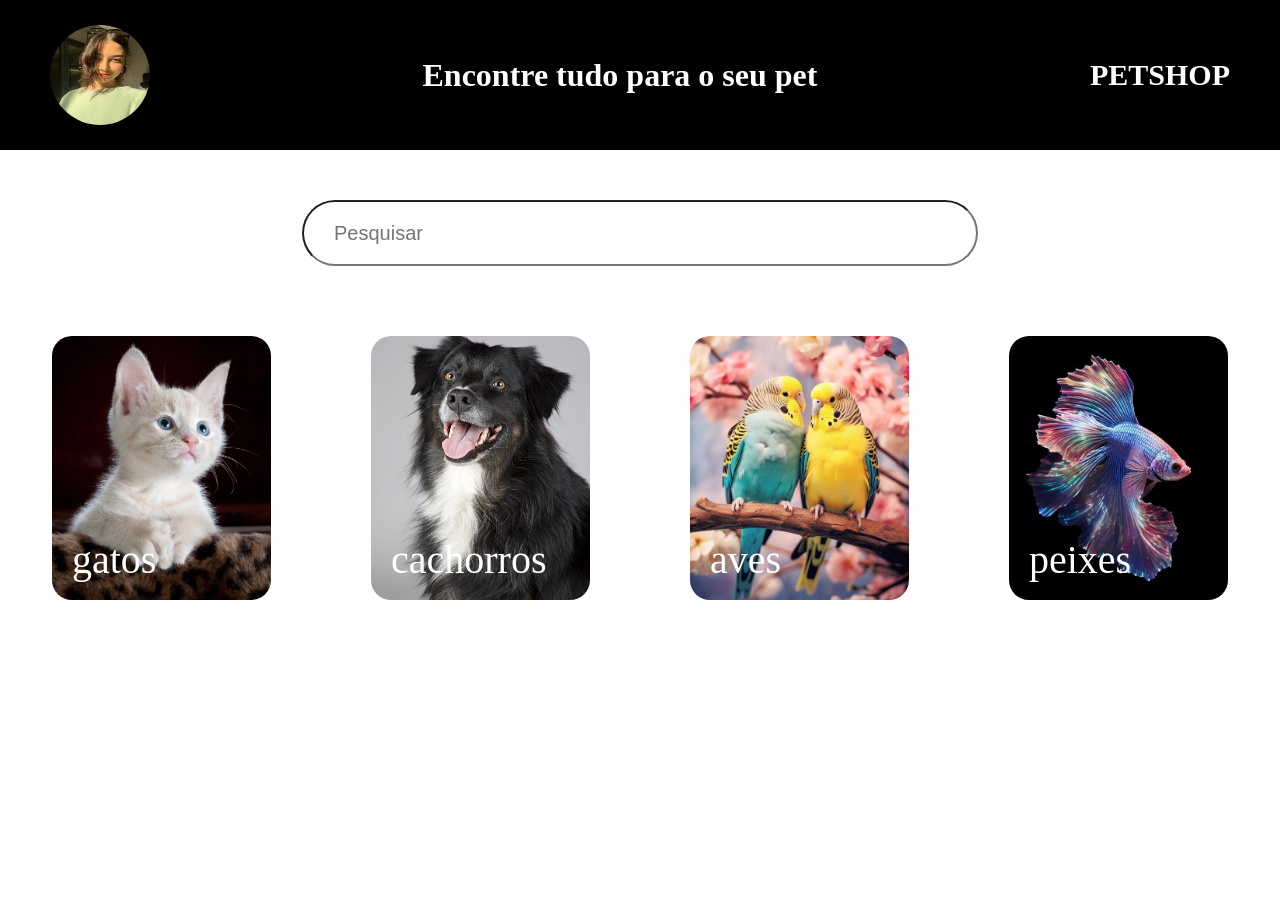
==== ATIVIDADE01/aula_06/index.html @ b791f921 "ATIVIDADE01" ====
<!DOCTYPE html>
<html lang="en">

<head>
    <meta charset="UTF-8">
    <link rel="stylesheet" href="./styles.css">
    <title>PetShop</title>
</head>

<body>

    <header class="menu">
        <img src="./img/perfil.png" alt="Não foi possivel carregar a imagem!">

        <h1>Encontre tudo para o seu pet</h1>

        <p>PetShop</p>
    </header>

    <div class="campo-pesquisa">
        <input type="text" placeholder="Pesquisar">
    </div>

    <div class="grupo-card">
        <div class="card" style="background-image: url(./img/gato.jpg);">
            <p>gatos</p>
        </div>
        <div class="card" style="background-image: url(./img/cachorro.jpg);">
            <p>cachorros</p>
        </div>
        <div class="card" style="background-image: url(./img/ave.png);">
            <p>aves</p>
        </div>
        <div class="card" style="background-image: url(./img/peixe.png);">
            <p>peixes</p>
        </div>
    </div>

</body>

</html>
---- ATIVIDADE01/aula_06/styles.css ----
body{
    margin: 0px;
}

.menu {
    height: 50px;
    background-color: black;
    display: flex;
    justify-content: space-between;
    align-items: center;
    color: white;
    padding: 50px;
}

.menu img {
    width: 100px;
    height: 100px;
    border-radius: 100%;
}

.menu p {
    font-size: 30px;
    font-weight: bold;
    text-transform: uppercase;
}

.campo-pesquisa{
    display: flex;
    justify-content: center;
    margin-top: 50px;
}

.campo-pesquisa input {
    height: 60px;
    width: 50%;
    border-radius: 50px;
    font-size: 20px;
    padding-left: 30px;
}

.grupo-card{
    display: flex;
    justify-content: center;
    margin-top: 70px;
}

.card{
    width: 219px;
    height: 264px;
    border-radius: 20px;
    margin: 0px 50px 0px 50px;
    background-size: cover;
    background-position: center;
    cursor: pointer;
}

.card p{
    color: white;
    font-size: 40px;
    margin: 200px 0px 0px 20px;
}
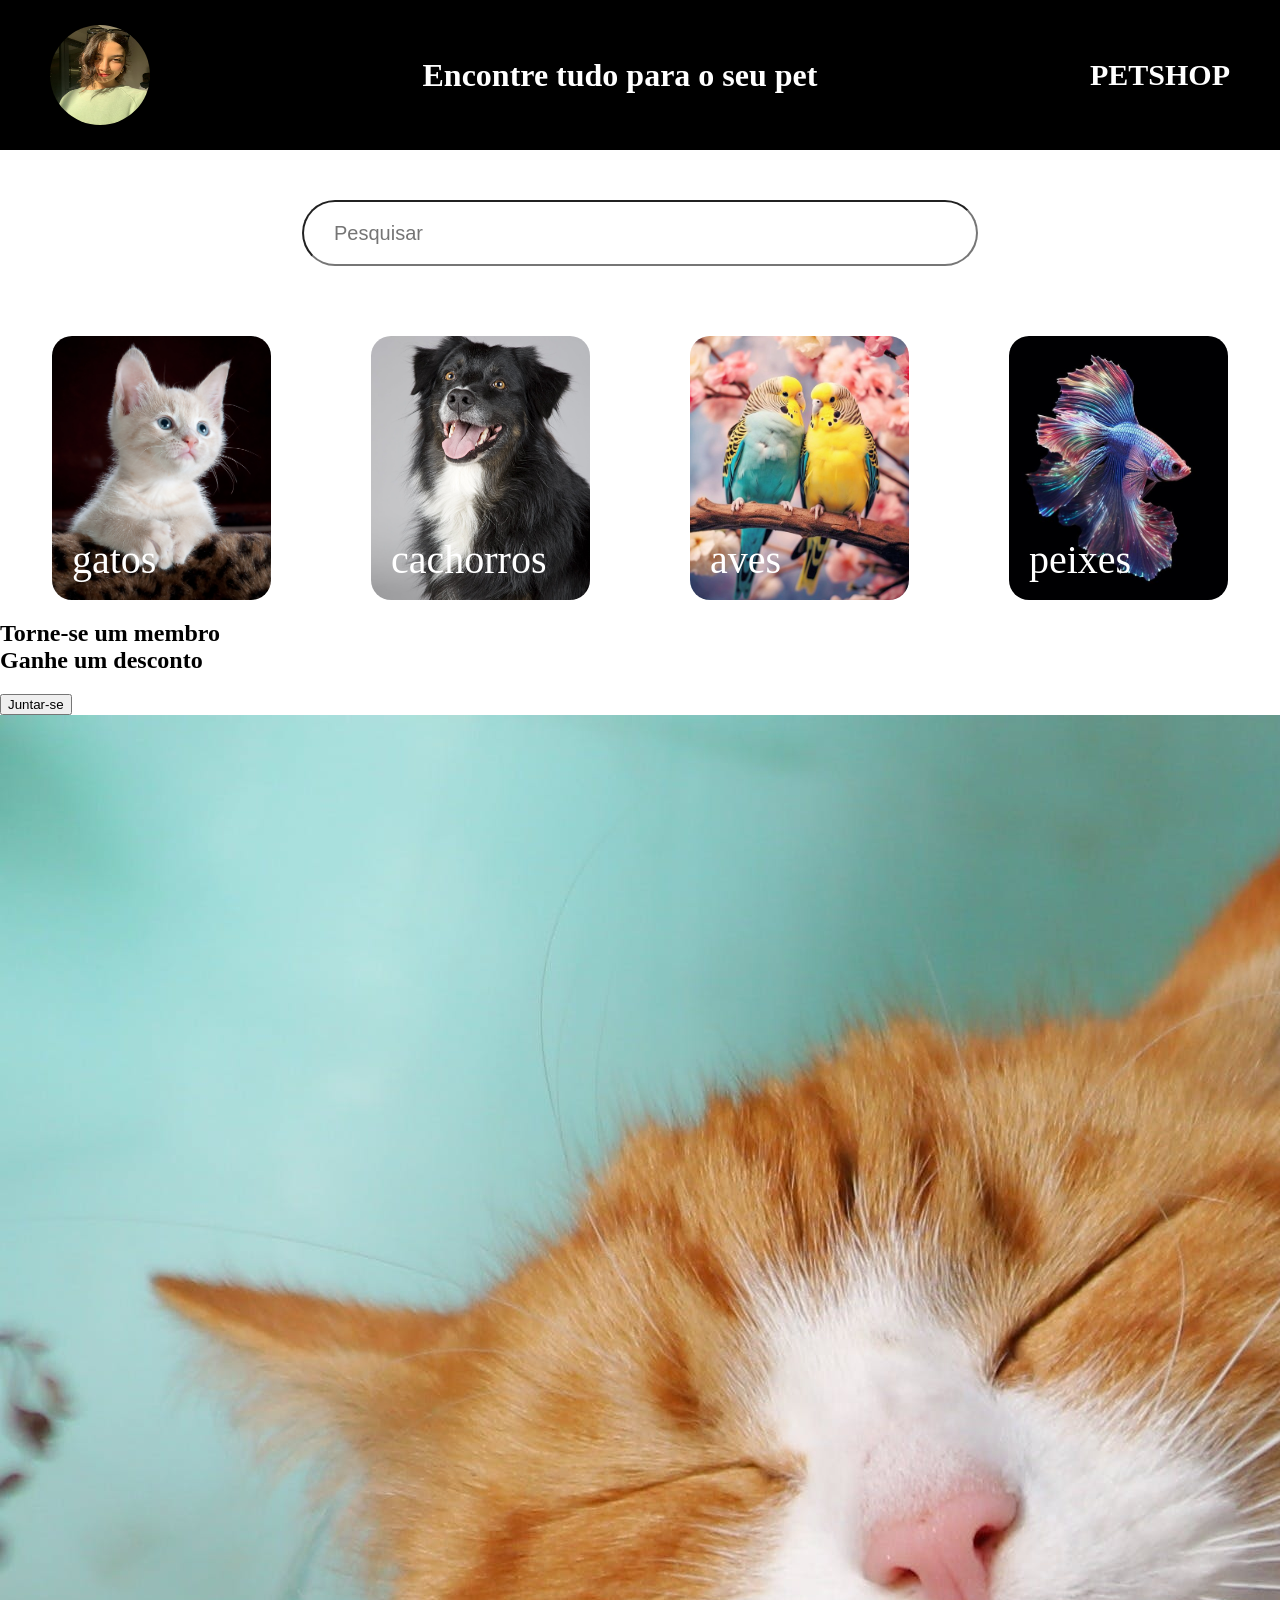
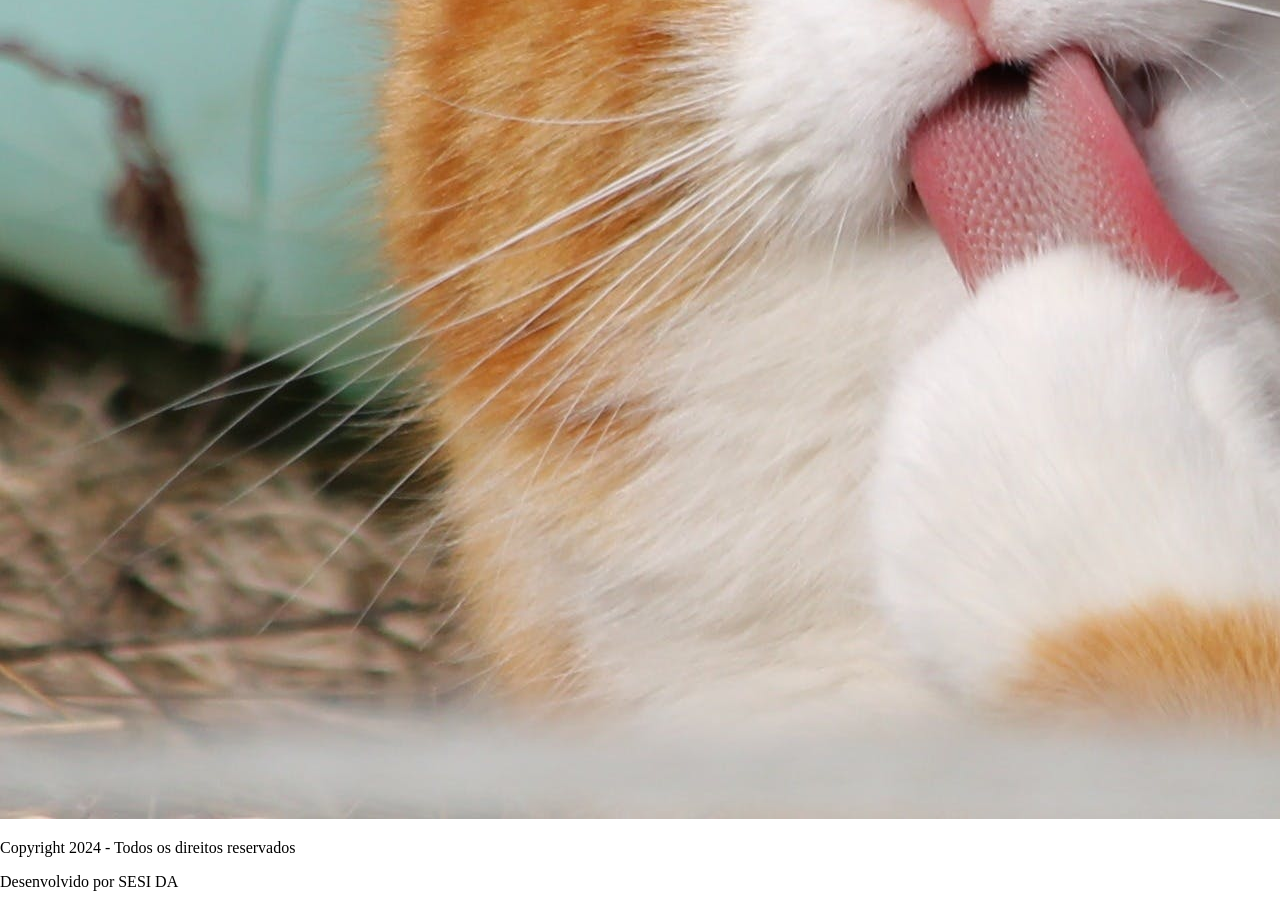
==== commit 628afda4: "ATIVIDADE01" ====
--- a/ATIVIDADE01/aula_06/index.html
+++ b/ATIVIDADE01/aula_06/index.html
@@ -35,7 +35,20 @@
             <p>peixes</p>
         </div>
     </div>
+    <div class="promo">
+    <div class="promo-texto">
+        <h2>Torne-se um membro<br>Ganhe um desconto</h2>
+        <button>Juntar-se</button>
+    </div>
 
+    <div class="promo-img">
+        <img src="./img/gato_laranja.jpg" alt="Gato">
+    </div>
+</div>
+    <div class="menu-final">
+        <p>Copyright 2024 - Todos os direitos reservados</p>
+        <p>Desenvolvido por SESI DA</p>
+    </div>
 </body>
 
-</html>+</html>
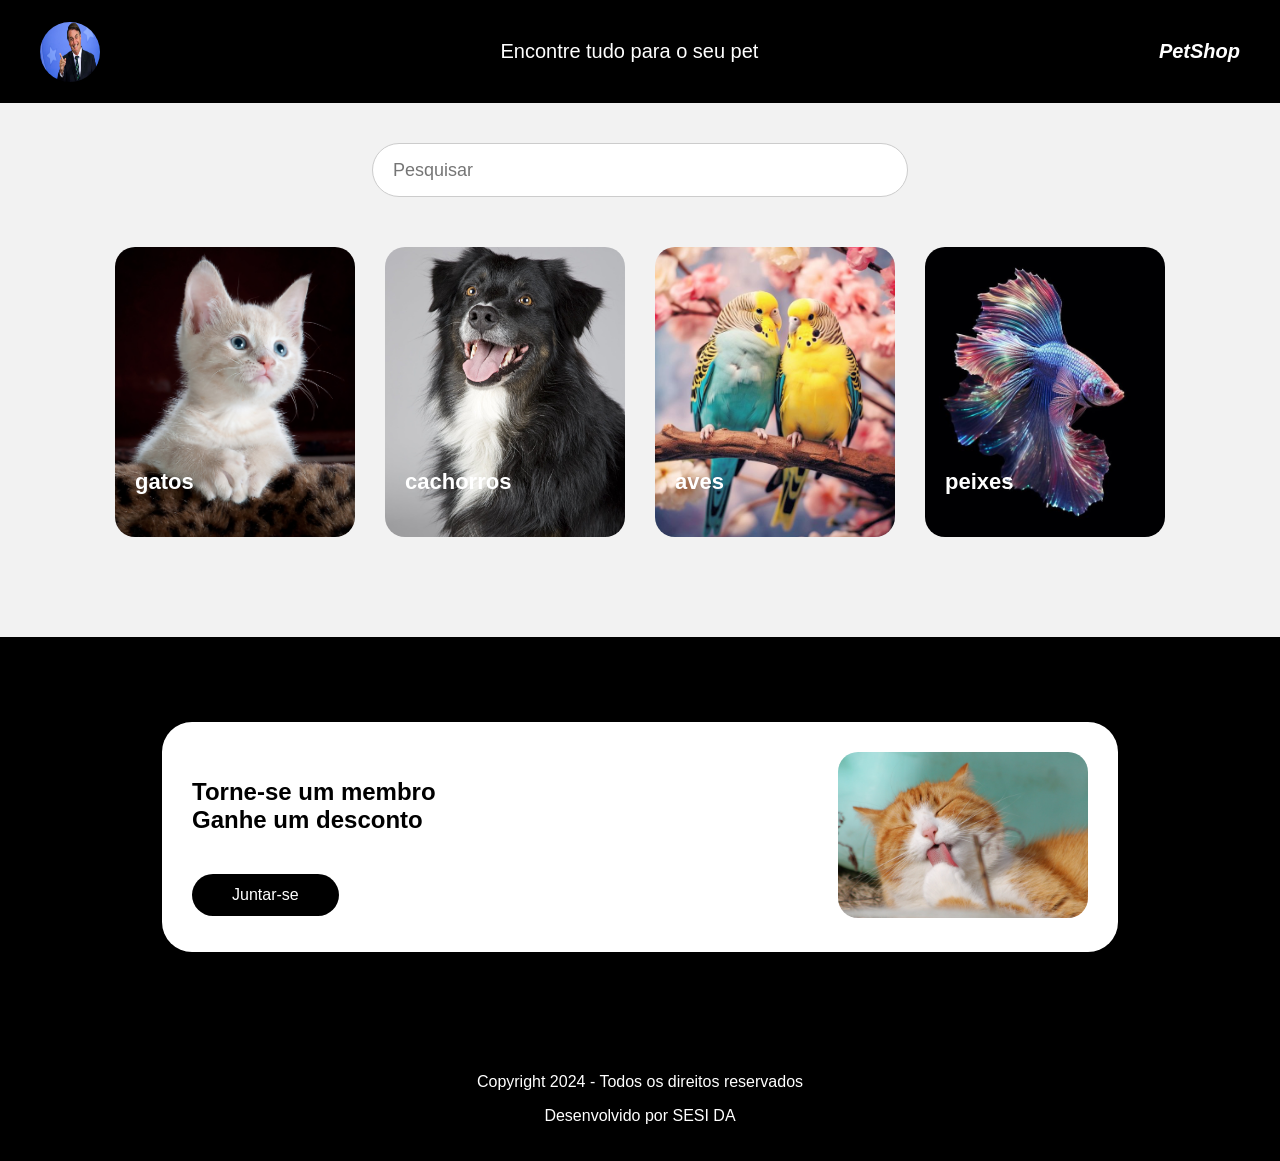
==== commit fdce4b1d: "ATIVIDADE01" ====
--- a/ATIVIDADE01/aula_06/index.html
+++ b/ATIVIDADE01/aula_06/index.html
@@ -35,16 +35,20 @@
             <p>peixes</p>
         </div>
     </div>
-    <div class="promo">
-    <div class="promo-texto">
-        <h2>Torne-se um membro<br>Ganhe um desconto</h2>
-        <button>Juntar-se</button>
+    
+    <div class="promo-fundo">
+        <div class="promo">
+            <div class="promo-texto">
+                <h2>Torne-se um membro<br>Ganhe um desconto</h2>
+                <button>Juntar-se</button>
+            </div>
+
+            <div class="promo-img">
+                <img src="./img/gato_laranja.jpg" alt="Gato">
+            </div>
+        </div>
     </div>
 
-    <div class="promo-img">
-        <img src="./img/gato_laranja.jpg" alt="Gato">
-    </div>
-</div>
     <div class="menu-final">
         <p>Copyright 2024 - Todos os direitos reservados</p>
         <p>Desenvolvido por SESI DA</p>
--- a/ATIVIDADE01/aula_06/styles.css
+++ b/ATIVIDADE01/aula_06/styles.css
@@ -1,62 +1,126 @@
 body{
-    margin: 0px;
+    margin: 0;
+    font-family: Arial, Helvetica, sans-serif;
+    background-color: #f2f2f2;
 }
 
+/* HEADER */
 .menu {
-    height: 50px;
     background-color: black;
     display: flex;
     justify-content: space-between;
     align-items: center;
+    padding: 20px 40px;
     color: white;
-    padding: 50px;
 }
 
 .menu img {
-    width: 100px;
-    height: 100px;
-    border-radius: 100%;
+    width: 60px;
+    height: 60px;
+    border-radius: 50%;
+}
+
+.menu h1 {
+    font-size: 20px;
+    font-weight: normal;
 }
 
 .menu p {
-    font-size: 30px;
+    font-size: 20px;
     font-weight: bold;
-    text-transform: uppercase;
+    font-style: italic;
 }
 
+/* PESQUISA */
 .campo-pesquisa{
     display: flex;
     justify-content: center;
+    margin-top: 40px;
+}
+
+.campo-pesquisa input {
+    height: 50px;
+    width: 40%;
+    border-radius: 50px;
+    font-size: 18px;
+    padding-left: 20px;
+    border: 1px solid #ccc;
+}
+
+/* CARDS */
+.grupo-card{
+    display: flex;
+    justify-content: center;
+    gap: 30px;
     margin-top: 50px;
 }
 
-.campo-pesquisa input {
-    height: 60px;
-    width: 50%;
-    border-radius: 50px;
-    font-size: 20px;
-    padding-left: 30px;
+.card{
+    width: 200px;
+    height: 250px;
+    border-radius: 20px;
+    background-size: cover;
+    background-position: center;
+    display: flex;
+    align-items: flex-end;
+    padding: 20px;
+    color: white;
+    font-size: 22px;
+    font-weight: bold;
+    cursor: pointer;
+    transition: transform 0.3s;
 }
 
-.grupo-card{
-    display: flex;
-    justify-content: center;
-    margin-top: 70px;
+.card:hover{
+    transform: scale(1.05);
 }
 
-.card{
-    width: 219px;
-    height: 264px;
-    border-radius: 20px;
-    margin: 0px 50px 0px 50px;
-    background-size: cover;
-    background-position: center;
+/* SEÇÃO PROMOCIONAL */
+.promo{
+    background-color: white;
+    width: 70%;
+    margin: 80px auto;
+    border-radius: 30px;
+    display: flex;
+    justify-content: space-between;
+    align-items: center;
+    padding: 30px;
+}
+
+.promo-texto h2{
+    font-size: 24px;
+}
+
+.promo-texto button{
+    margin-top: 20px;
+    padding: 12px 40px;
+    border-radius: 30px;
+    border: none;
+    background-color: black;
+    color: white;
+    font-size: 16px;
     cursor: pointer;
 }
 
-.card p{
-    color: white;
-    font-size: 40px;
-    margin: 200px 0px 0px 20px;
+.promo-img img{
+    width: 250px;
+    border-radius: 20px;
 }
 
+/* FOOTER */
+.menu-final {
+    background-color: black;
+    color: white;
+    text-align: center;
+    padding: 20px;
+}
+
+.promo-fundo {
+    height: 400px;
+    background-color: black;
+    margin-top: 100px;
+    display: flex;
+    justify-content: center;
+    align-items: center;
+    display: flex;
+}
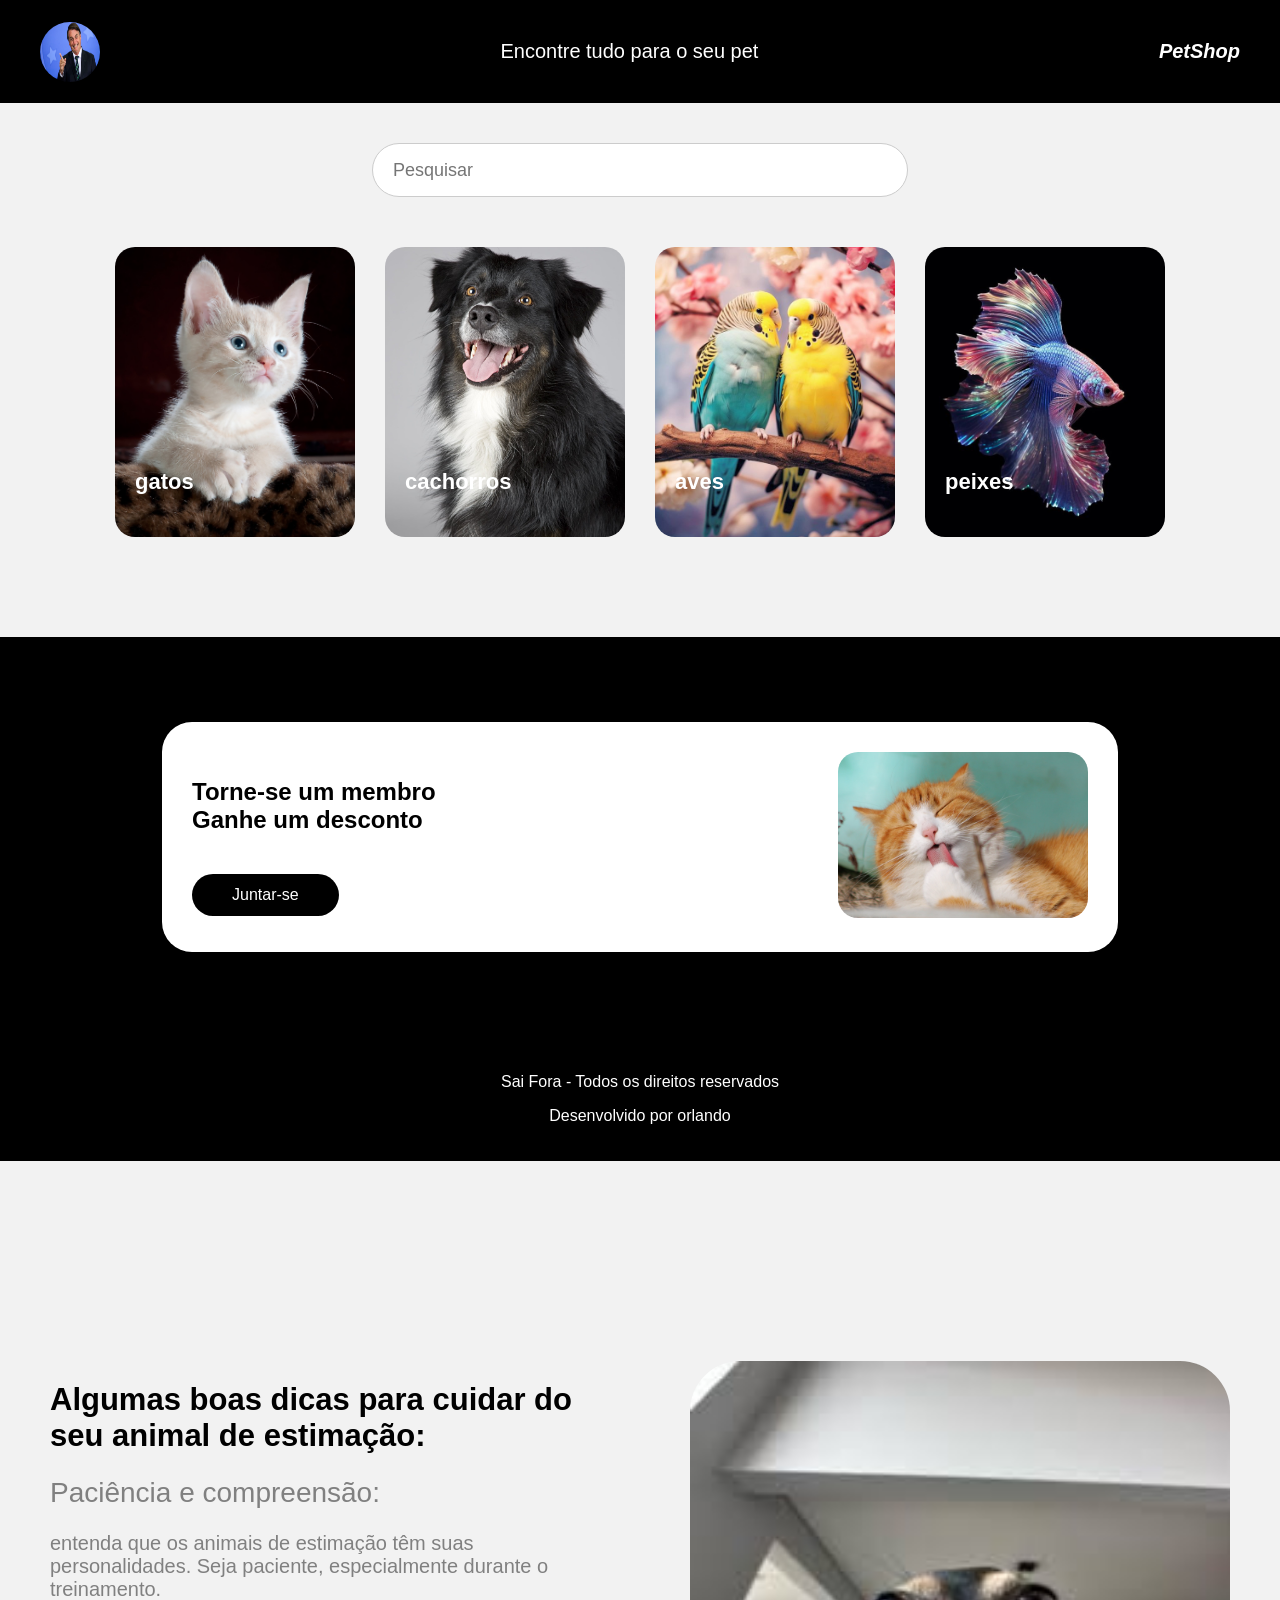
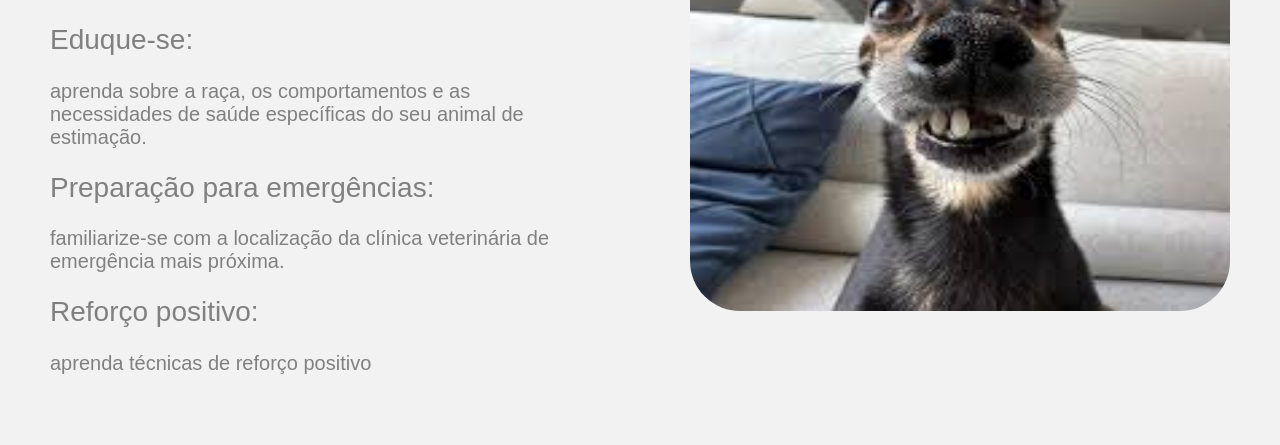
==== commit 781b321f: "ATIVIDADE01" ====
--- a/ATIVIDADE01/aula_06/index.html
+++ b/ATIVIDADE01/aula_06/index.html
@@ -35,7 +35,7 @@
             <p>peixes</p>
         </div>
     </div>
-    
+
     <div class="promo-fundo">
         <div class="promo">
             <div class="promo-texto">
@@ -50,9 +50,39 @@
     </div>
 
     <div class="menu-final">
-        <p>Copyright 2024 - Todos os direitos reservados</p>
-        <p>Desenvolvido por SESI DA</p>
+        <p>Sai Fora - Todos os direitos reservados</p>
+        <p>Desenvolvido por orlando</p>
     </div>
+
+    <div class="grupo-dicas">
+        <div class="dica">
+            <h1>Algumas boas dicas para cuidar do <br>
+                seu animal de estimação:</h1>
+
+            <h2>Paciência e compreensão:</h2>
+            <p>entenda que os animais de estimação têm
+                suas personalidades.
+                Seja paciente, especialmente durante o
+                treinamento.</p>
+
+            <h2>Eduque-se:</h2>
+            <p>aprenda sobre a raça, os comportamentos
+                e as necessidades de saúde específicas
+                do seu animal de estimação.</p>
+
+            <h2>Preparação para emergências:</h2>
+            <p>familiarize-se com a localização da clínica
+                veterinária de emergência mais próxima.</p>
+
+            <h2>Reforço positivo:</h2>
+            <p>aprenda técnicas de reforço positivo</p>
+        </div>
+        <img src="img/download.jpg" alt="N deu">
+    </div>
+
+
+
+
 </body>
 
-</html>
+</html>
--- a/ATIVIDADE01/aula_06/styles.css
+++ b/ATIVIDADE01/aula_06/styles.css
@@ -1,4 +1,4 @@
-body{
+body {
     margin: 0;
     font-family: Arial, Helvetica, sans-serif;
     background-color: #f2f2f2;
@@ -32,7 +32,7 @@
 }
 
 /* PESQUISA */
-.campo-pesquisa{
+.campo-pesquisa {
     display: flex;
     justify-content: center;
     margin-top: 40px;
@@ -48,14 +48,14 @@
 }
 
 /* CARDS */
-.grupo-card{
+.grupo-card {
     display: flex;
     justify-content: center;
     gap: 30px;
     margin-top: 50px;
 }
 
-.card{
+.card {
     width: 200px;
     height: 250px;
     border-radius: 20px;
@@ -71,12 +71,12 @@
     transition: transform 0.3s;
 }
 
-.card:hover{
+.card:hover {
     transform: scale(1.05);
 }
 
 /* SEÇÃO PROMOCIONAL */
-.promo{
+.promo {
     background-color: white;
     width: 70%;
     margin: 80px auto;
@@ -87,11 +87,11 @@
     padding: 30px;
 }
 
-.promo-texto h2{
+.promo-texto h2 {
     font-size: 24px;
 }
 
-.promo-texto button{
+.promo-texto button {
     margin-top: 20px;
     padding: 12px 40px;
     border-radius: 30px;
@@ -102,7 +102,7 @@
     cursor: pointer;
 }
 
-.promo-img img{
+.promo-img img {
     width: 250px;
     border-radius: 20px;
 }
@@ -123,4 +123,46 @@
     justify-content: center;
     align-items: center;
     display: flex;
+}
+
+.grupo-dicas {
+    width: 100%;
+    margin-top: 150px;
+    display: flex;
+    /* justify-content: space-around; */
+
+}
+
+.grupo-dicas img {
+    width: 50%;
+    height: 550px;
+    border-radius: 100px;
+    padding: 50px;
+}
+
+.dica {
+    width: 50%;
+    padding: 50px;
+}
+
+.dica h1 {
+    font-size: 31px;
+    font-family: sans-serif;
+    font-weight: 600;
+}
+
+.dica h2 {
+    font-size: 28px;
+    font-family: sans-serif;
+    font-weight: 400;
+    color: gray;
+
+}
+
+.dica p {
+    font-size: 20px;
+    font-family: sans-serif;
+    font-weight: 200;
+    color: gray;
+
 }
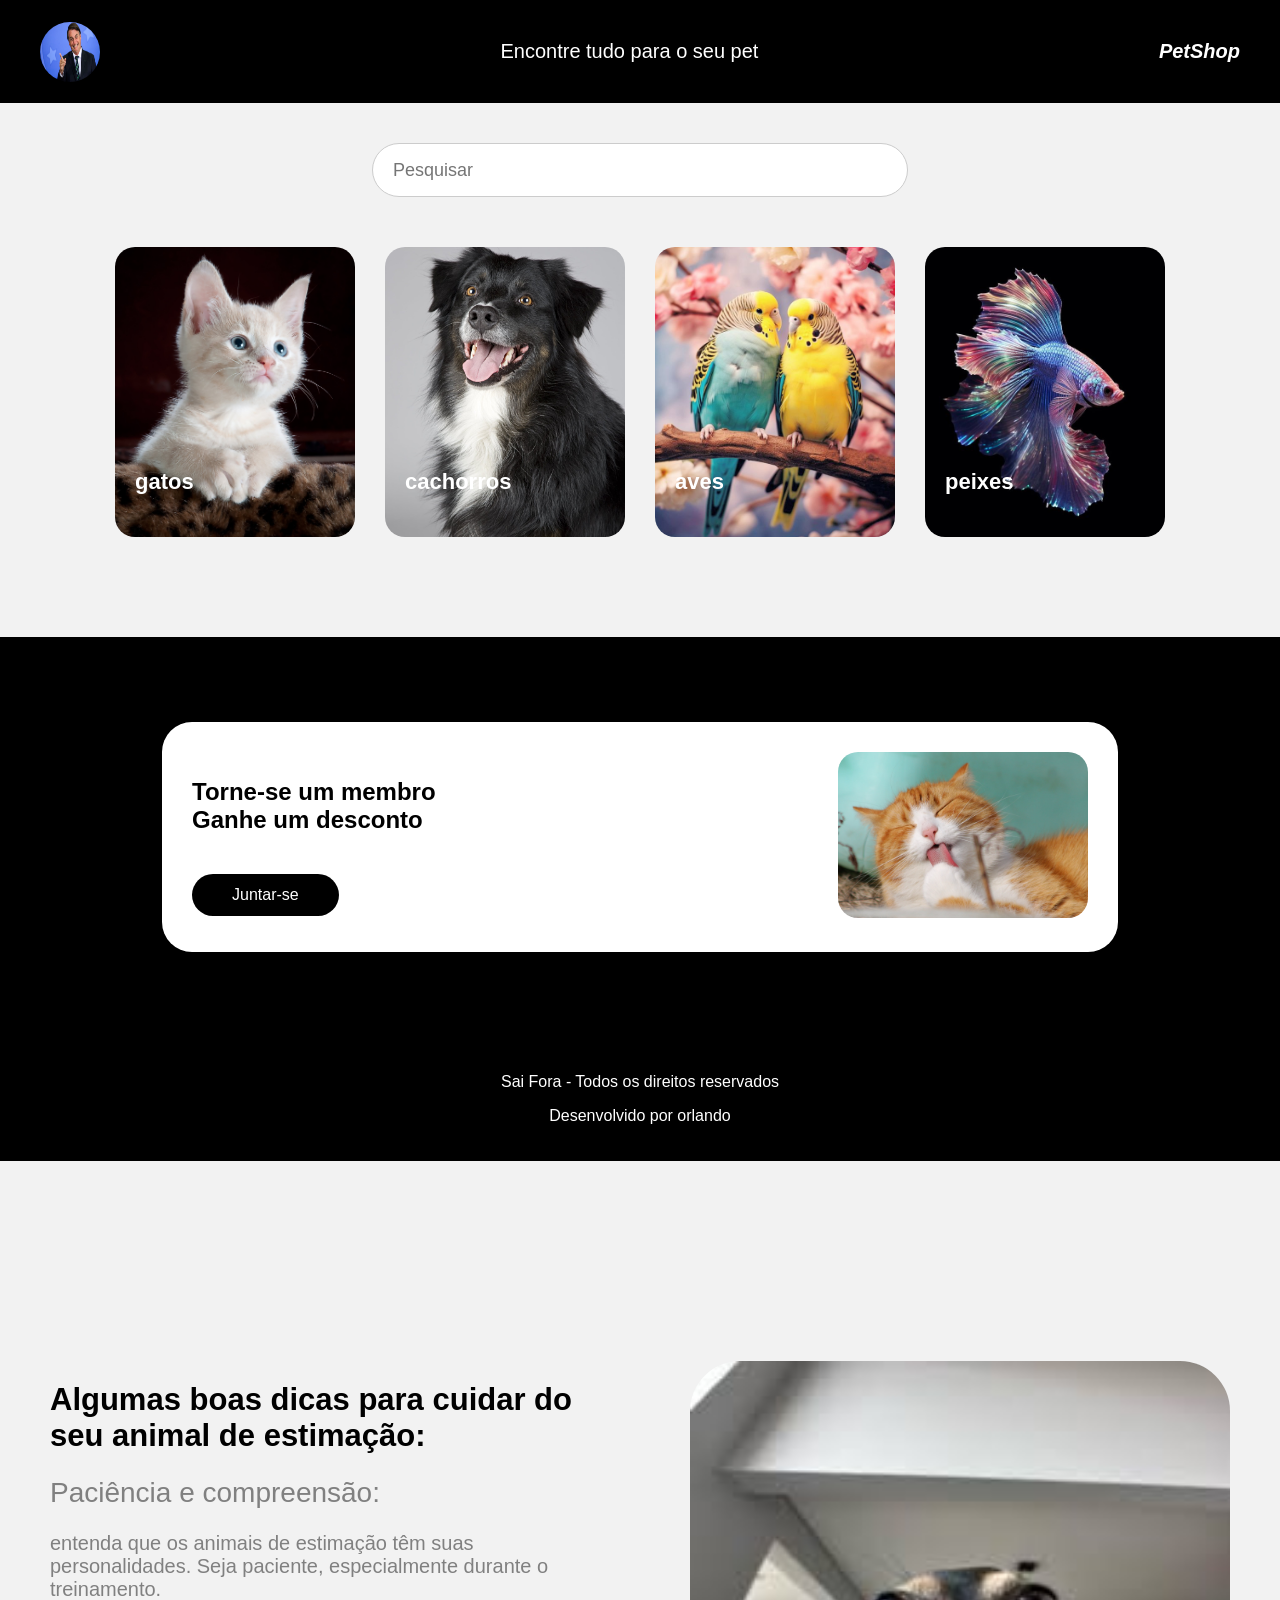
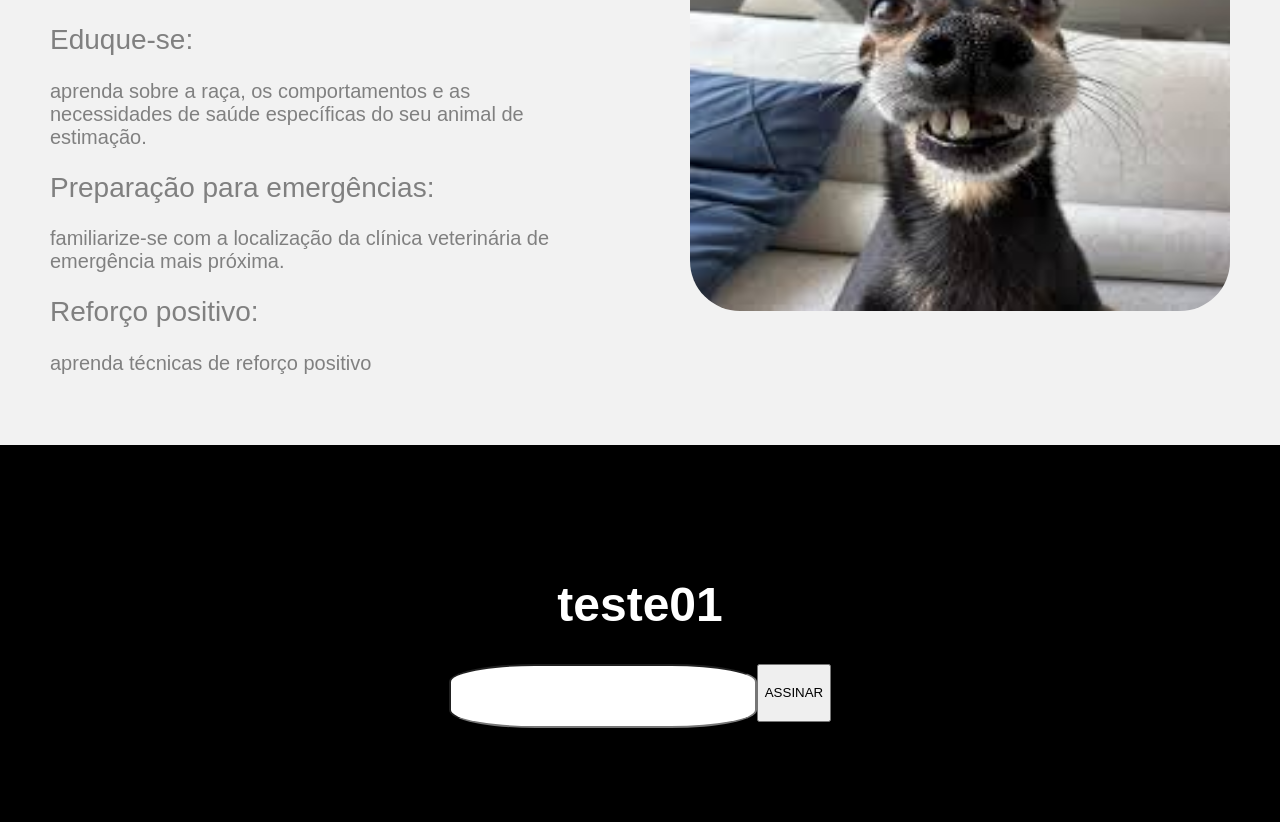
==== commit 0f4e623f: "ATIVIDADE01" ====
--- a/ATIVIDADE01/aula_06/index.html
+++ b/ATIVIDADE01/aula_06/index.html
@@ -80,7 +80,16 @@
         <img src="img/download.jpg" alt="N deu">
     </div>
 
+    <div class="card-fundo">
+        <div class="titulo">
+            <h1> teste01 </h1>
+        </div>
 
+        <div class="pesquisa">
+            <input type="text" />
+            <button> ASSINAR </button>
+        </div>
+    </div>
 
 
 </body>
--- a/ATIVIDADE01/aula_06/styles.css
+++ b/ATIVIDADE01/aula_06/styles.css
@@ -165,4 +165,31 @@
     font-weight: 200;
     color: gray;
 
-}+}
+
+.card-fundo {
+    background-color: black;
+    padding: 100px;
+}
+
+.titulo {
+    color: white;
+    font-size: 24px;
+    font-weight: bold;
+    text-align: center;
+}
+
+.pesquisa {
+    display: flex;
+    justify-content: center;
+    height: 58px;
+}
+
+.pesquisa input{
+    height: 100%;
+    width: 300px;
+    border-radius: 28%;
+
+}
+
+
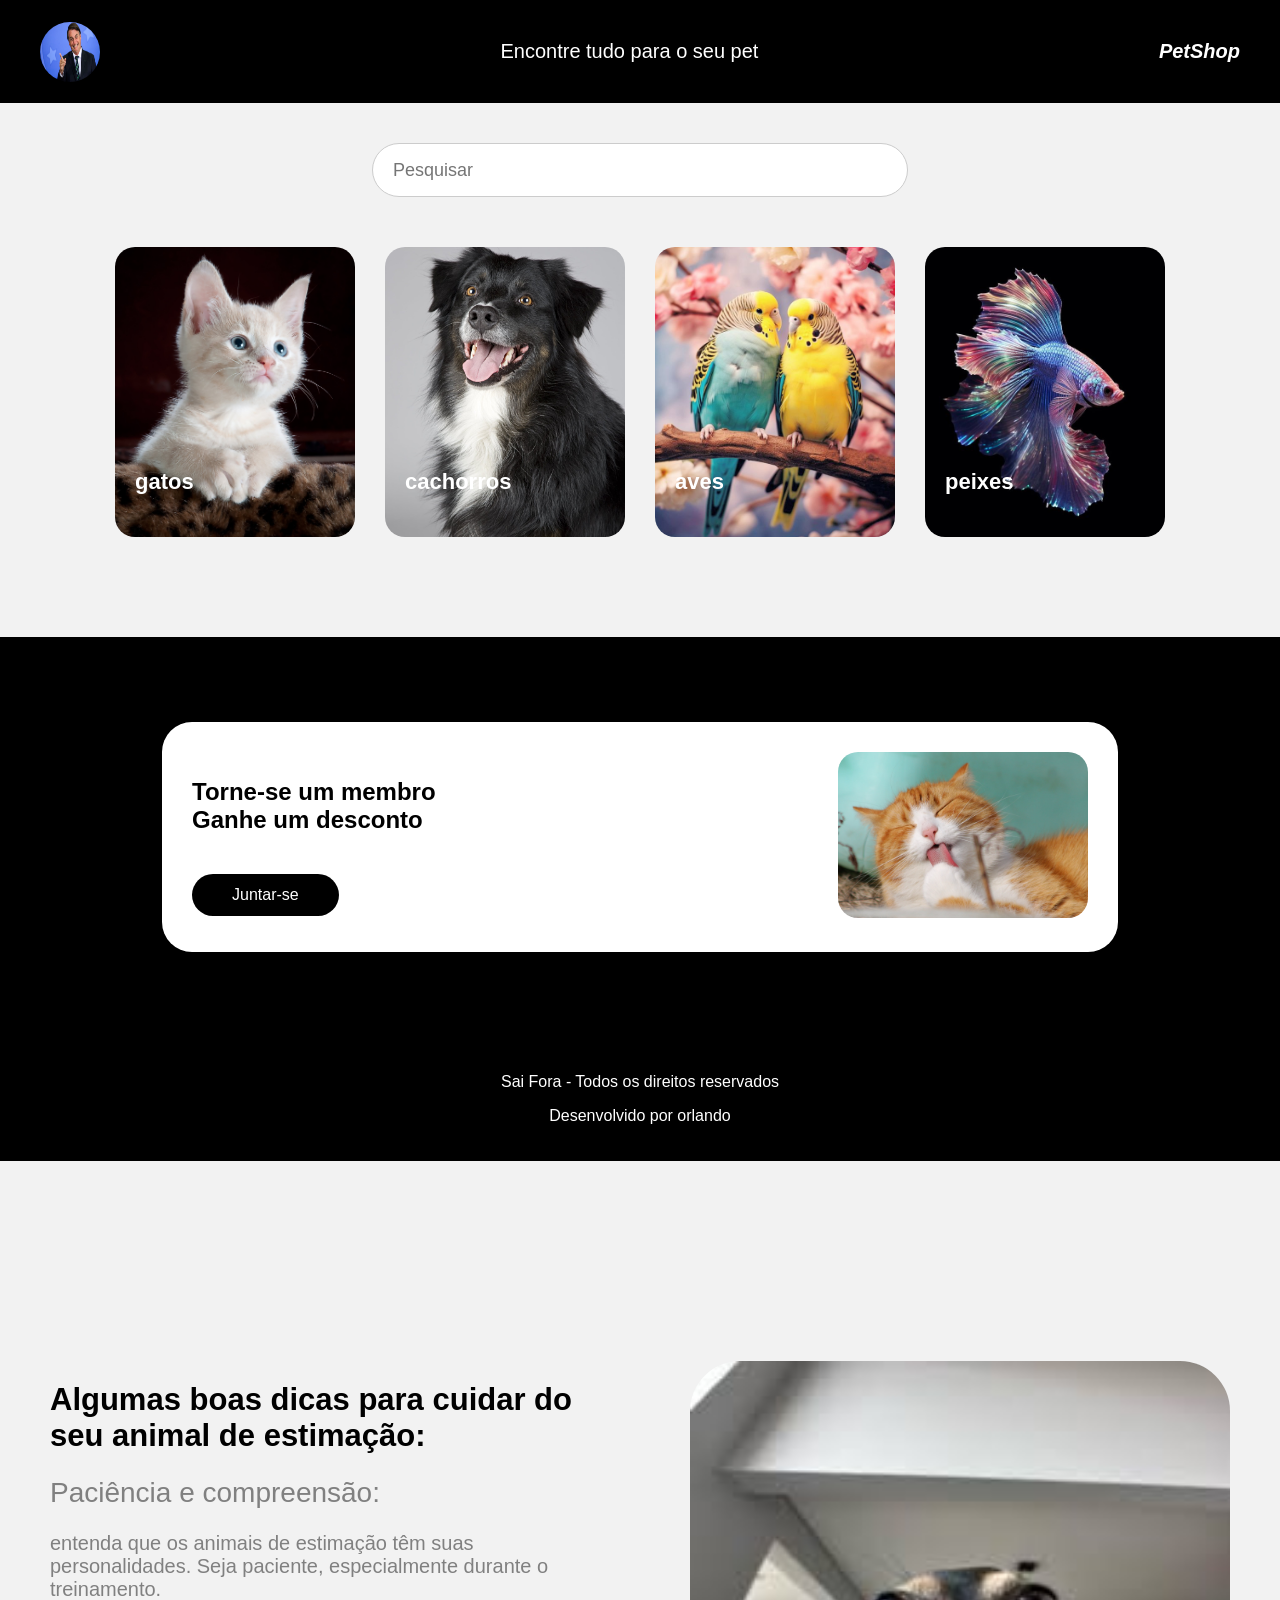
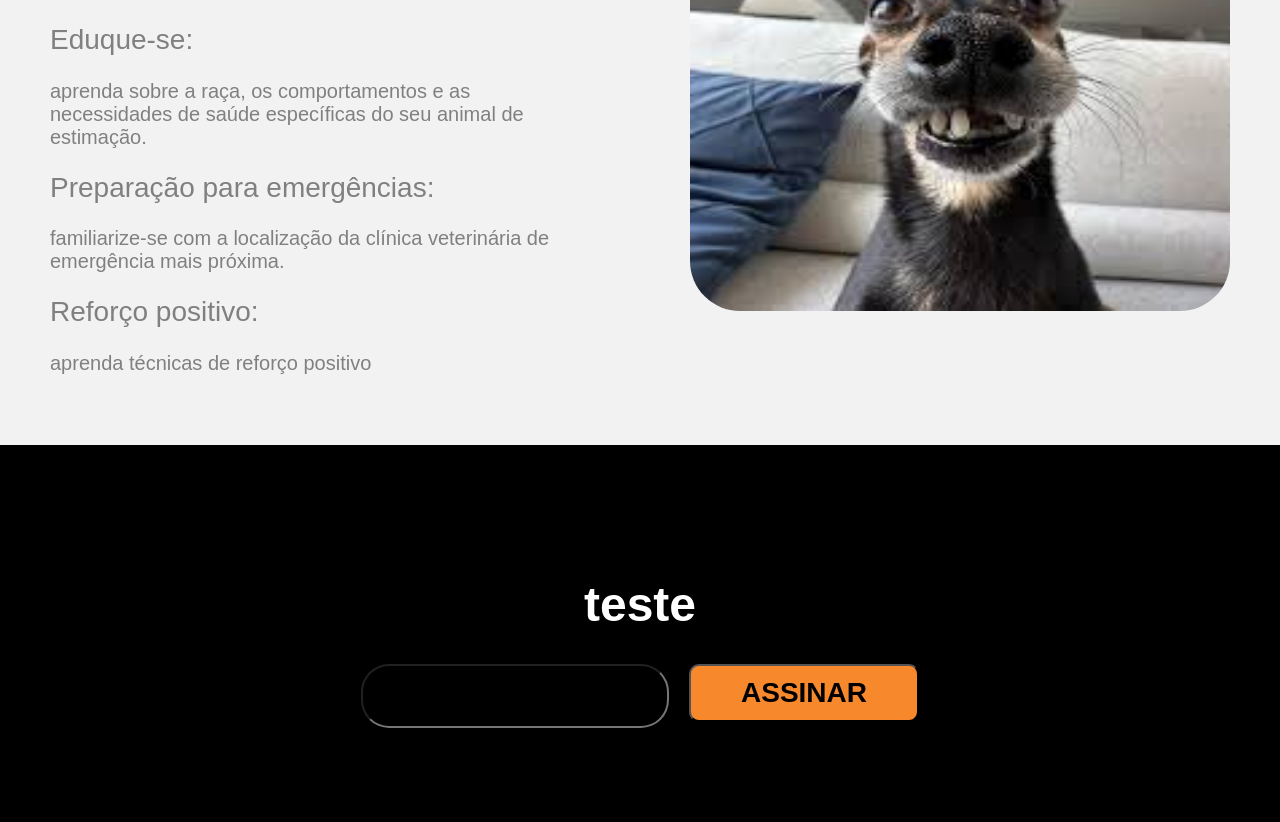
==== commit 91b4f0b2: "ATIVIDADE01" ====
--- a/ATIVIDADE01/aula_06/index.html
+++ b/ATIVIDADE01/aula_06/index.html
@@ -82,7 +82,7 @@
 
     <div class="card-fundo">
         <div class="titulo">
-            <h1> teste01 </h1>
+            <h1> teste </h1>
         </div>
 
         <div class="pesquisa">
--- a/ATIVIDADE01/aula_06/styles.css
+++ b/ATIVIDADE01/aula_06/styles.css
@@ -183,13 +183,29 @@
     display: flex;
     justify-content: center;
     height: 58px;
+  
 }
 
 .pesquisa input{
     height: 100%;
     width: 300px;
-    border-radius: 28%;
-
-}
-
-
+    border-radius: 28px;
+    background-color: transparent;
+    font-size: 24px;
+    color: white;
+
+}
+
+.pesquisa button {
+    background-color: rgb(248, 136, 44);
+    width: 230px;
+    margin-left: 20px;
+    font-size: 28px;
+    color: rgb(0, 0, 0);
+    font-weight: bold;
+    text-transform: uppercase;
+    border-radius: 10px;
+}
+
+
+
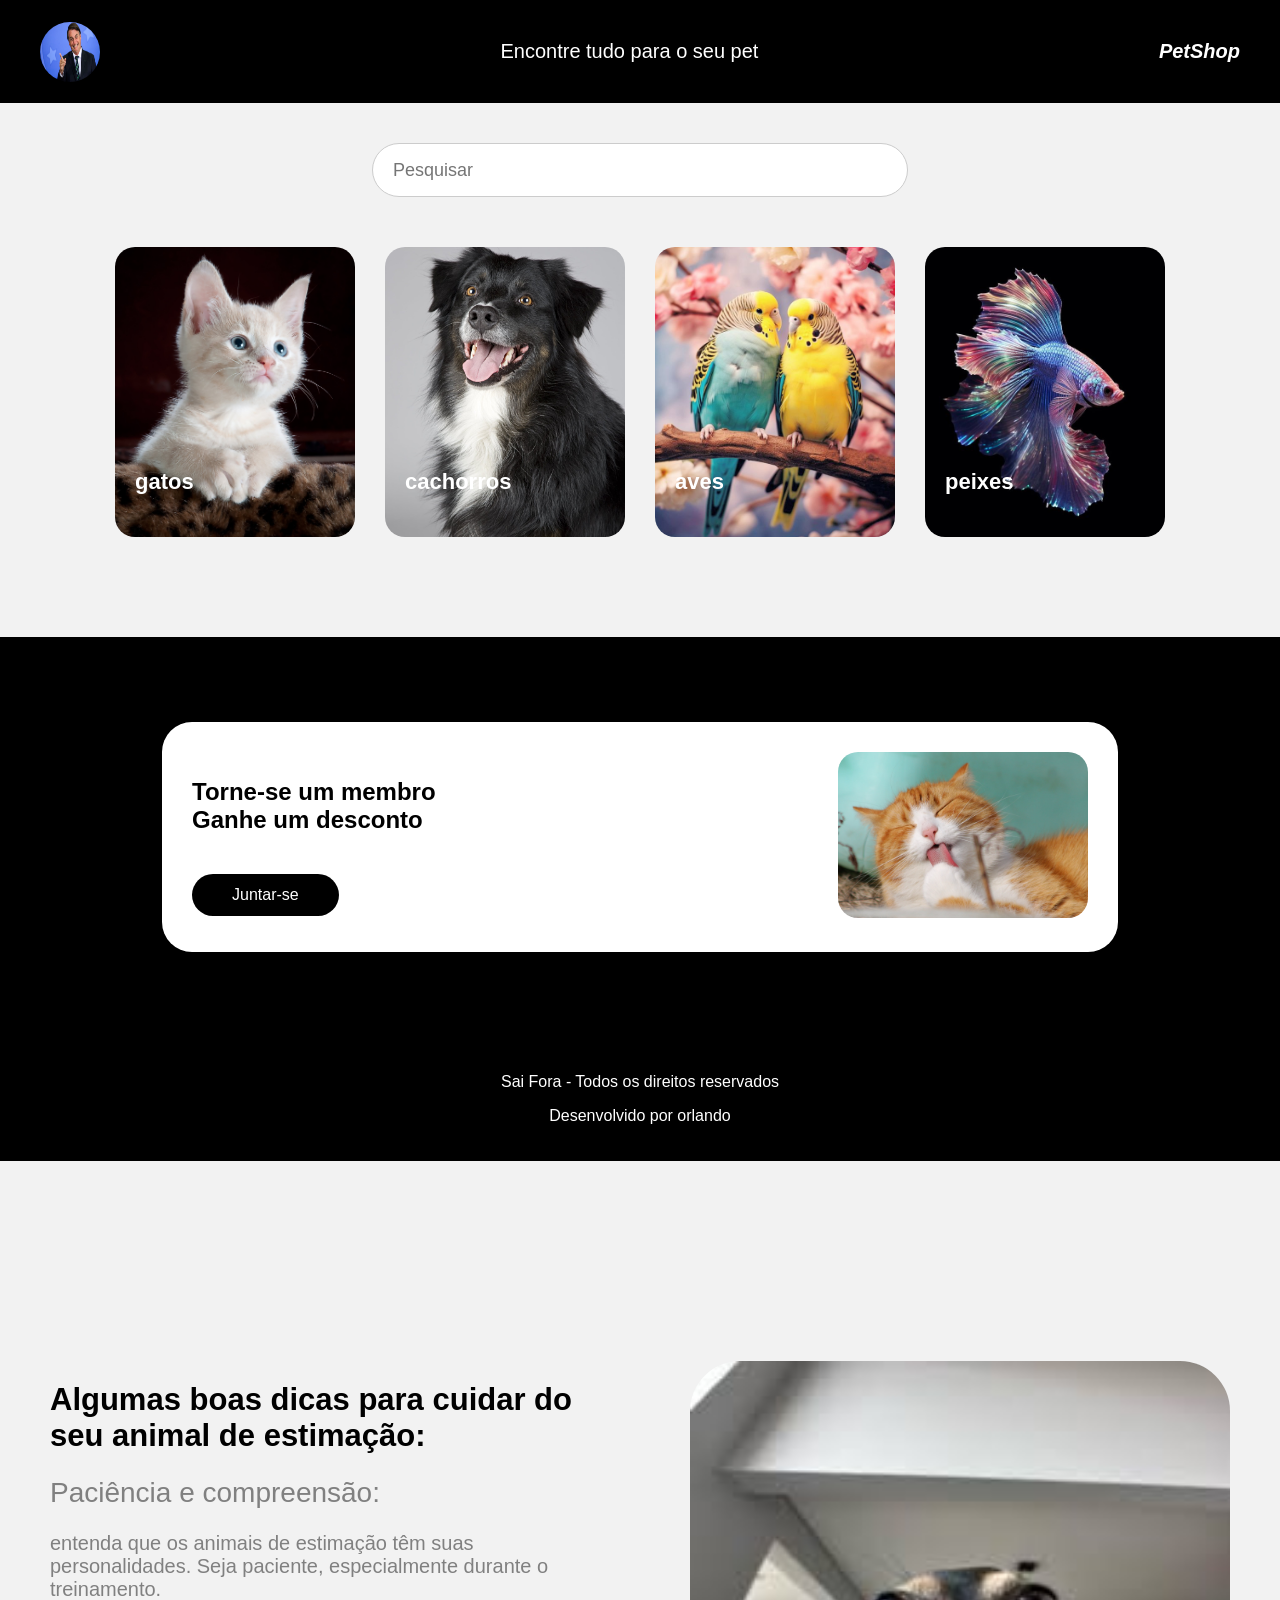
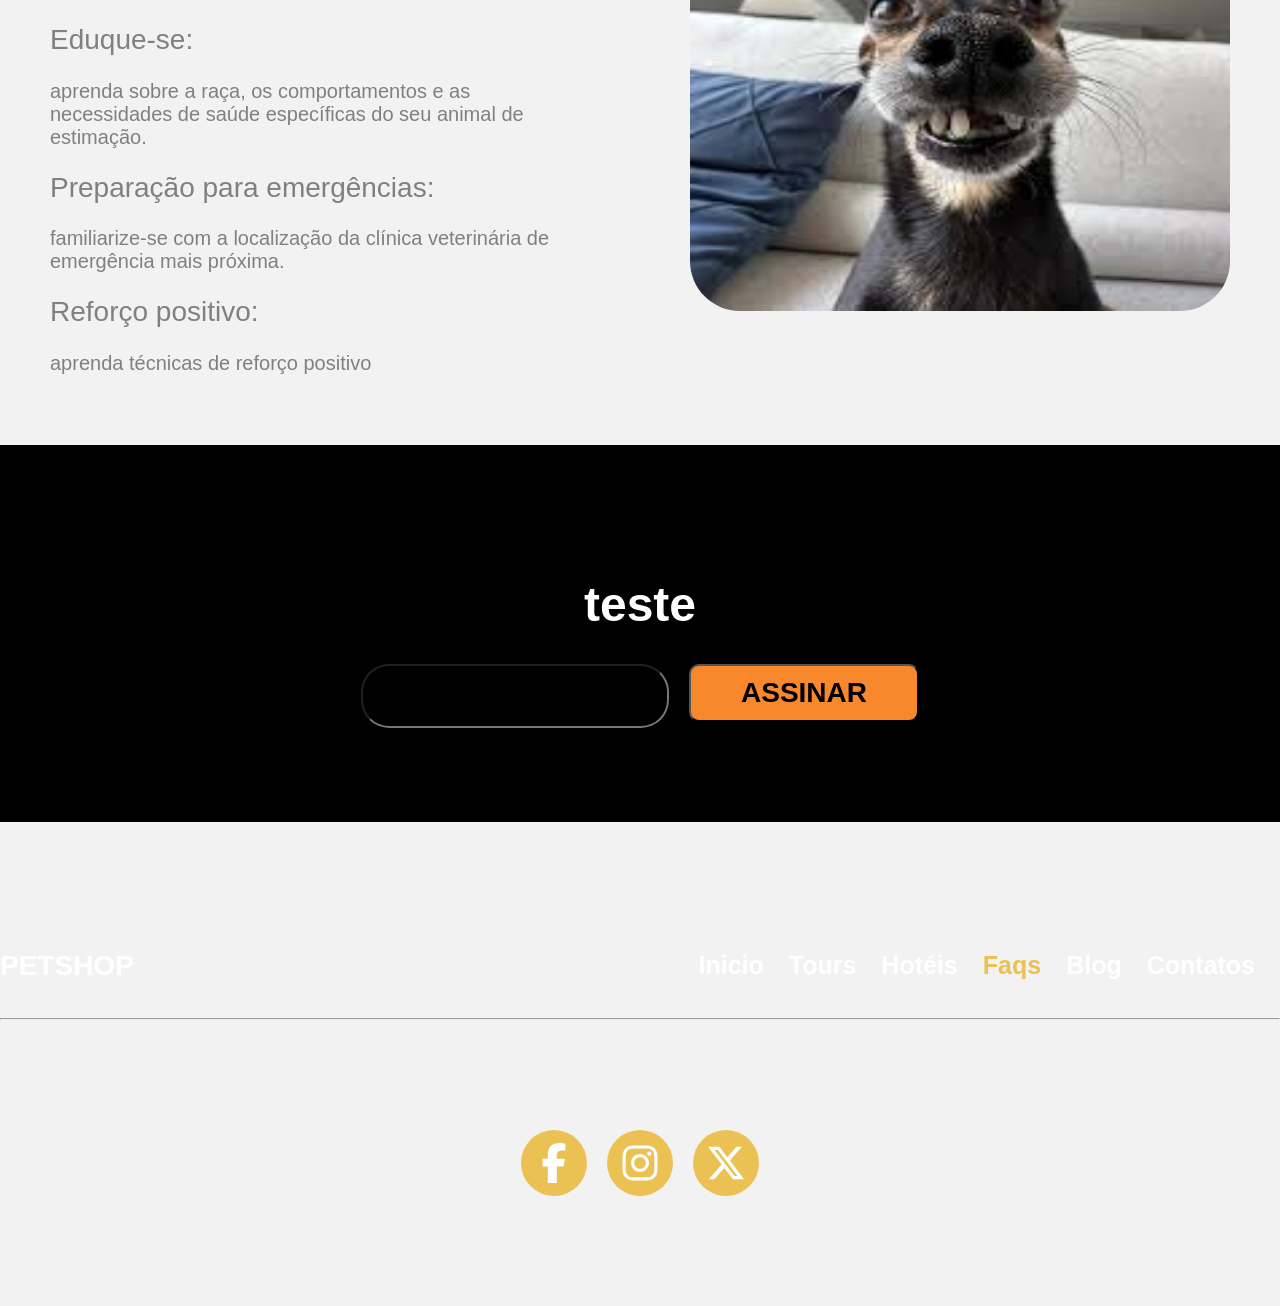
==== commit 5e91c5e9: "ATIVIDADE01" ====
--- a/ATIVIDADE01/aula_06/index.html
+++ b/ATIVIDADE01/aula_06/index.html
@@ -91,7 +91,48 @@
         </div>
     </div>
 
+      <div class="menu-rodape">
+            <p>PetShop</p>
+            <ul>
+                <li>Inicio</li>
+                <li>Tours</li>
+                <li>Hotéis</li>
+                <li id="selecionado">Faqs</li>
+                <li>Blog</li>
+                <li>Contatos</li>
+            </ul>
+        </div>
+
+        <hr>
+        <div class="redes-social">
+            <div class="item-social">
+                <svg xmlns="http://www.w3.org/2000/svg" viewBox="0 0 640 640">
+                    <path
+                        d="M240 363.3L240 576L356 576L356 363.3L442.5 363.3L460.5 265.5L356 265.5L356 230.9C356 179.2 376.3 159.4 428.7 159.4C445 159.4 458.1 159.8 465.7 160.6L465.7 71.9C451.4 68 416.4 64 396.2 64C289.3 64 240 114.5 240 223.4L240 265.5L174 265.5L174 363.3L240 363.3z" />
+                </svg>
+            </div>
+
+            <div class="item-social">
+                <svg xmlns="http://www.w3.org/2000/svg" viewBox="0 0 640 640">
+                    <path
+                        d="M320.3 205C256.8 204.8 205.2 256.2 205 319.7C204.8 383.2 256.2 434.8 319.7 435C383.2 435.2 434.8 383.8 435 320.3C435.2 256.8 383.8 205.2 320.3 205zM319.7 245.4C360.9 245.2 394.4 278.5 394.6 319.7C394.8 360.9 361.5 394.4 320.3 394.6C279.1 394.8 245.6 361.5 245.4 320.3C245.2 279.1 278.5 245.6 319.7 245.4zM413.1 200.3C413.1 185.5 425.1 173.5 439.9 173.5C454.7 173.5 466.7 185.5 466.7 200.3C466.7 215.1 454.7 227.1 439.9 227.1C425.1 227.1 413.1 215.1 413.1 200.3zM542.8 227.5C541.1 191.6 532.9 159.8 506.6 133.6C480.4 107.4 448.6 99.2 412.7 97.4C375.7 95.3 264.8 95.3 227.8 97.4C192 99.1 160.2 107.3 133.9 133.5C107.6 159.7 99.5 191.5 97.7 227.4C95.6 264.4 95.6 375.3 97.7 412.3C99.4 448.2 107.6 480 133.9 506.2C160.2 532.4 191.9 540.6 227.8 542.4C264.8 544.5 375.7 544.5 412.7 542.4C448.6 540.7 480.4 532.5 506.6 506.2C532.8 480 541 448.2 542.8 412.3C544.9 375.3 544.9 264.5 542.8 227.5zM495 452C487.2 471.6 472.1 486.7 452.4 494.6C422.9 506.3 352.9 503.6 320.3 503.6C287.7 503.6 217.6 506.2 188.2 494.6C168.6 486.8 153.5 471.7 145.6 452C133.9 422.5 136.6 352.5 136.6 319.9C136.6 287.3 134 217.2 145.6 187.8C153.4 168.2 168.5 153.1 188.2 145.2C217.7 133.5 287.7 136.2 320.3 136.2C352.9 136.2 423 133.6 452.4 145.2C472 153 487.1 168.1 495 187.8C506.7 217.3 504 287.3 504 319.9C504 352.5 506.7 422.6 495 452z" />
+                </svg>
+            </div>
+
+            <div class="item-social">
+                <svg xmlns="http://www.w3.org/2000/svg" viewBox="0 0 640 640">
+                    <path
+                        d="M453.2 112L523.8 112L369.6 288.2L551 528L409 528L297.7 382.6L170.5 528L99.8 528L264.7 339.5L90.8 112L236.4 112L336.9 244.9L453.2 112zM428.4 485.8L467.5 485.8L215.1 152L173.1 152L428.4 485.8z" />
+                </svg>
+            </div>
+        </div>
+
+
+    </div>
+
 
 </body>
 
-</html>+</html>
+
+
--- a/ATIVIDADE01/aula_06/styles.css
+++ b/ATIVIDADE01/aula_06/styles.css
@@ -207,5 +207,57 @@
     border-radius: 10px;
 }
 
-
-
+.menu-rodape {
+    display: flex;
+    justify-content: space-between;
+    align-items: center;
+    color: white;
+    margin-top: 100px;
+}
+
+.menu-rodape p {
+    font-size: 28px;
+    font-weight: bold;
+    text-transform: uppercase;
+}
+
+.menu-rodape ul {
+    display: flex;
+    list-style-type: none;
+    font-size: 25px;
+    font-weight: bold;
+}
+
+.menu-rodape li {
+    margin-right: 25px;
+    cursor: pointer;
+}
+
+#selecionado {
+    color: #EBC154;
+}
+
+.rodape hr {
+    margin-top: -20px;
+}
+
+.redes-social {
+    display: flex;
+    justify-content: center;
+    align-items: center;
+    margin: 100px;
+}
+
+.item-social {
+    width: 50px;
+    height: 50px;
+    border-radius: 100%;
+    background-color: #EBC154;
+    margin: 10px;
+    cursor: pointer;
+    color: white;
+    fill: white;
+    padding: 8px;
+}
+
+
